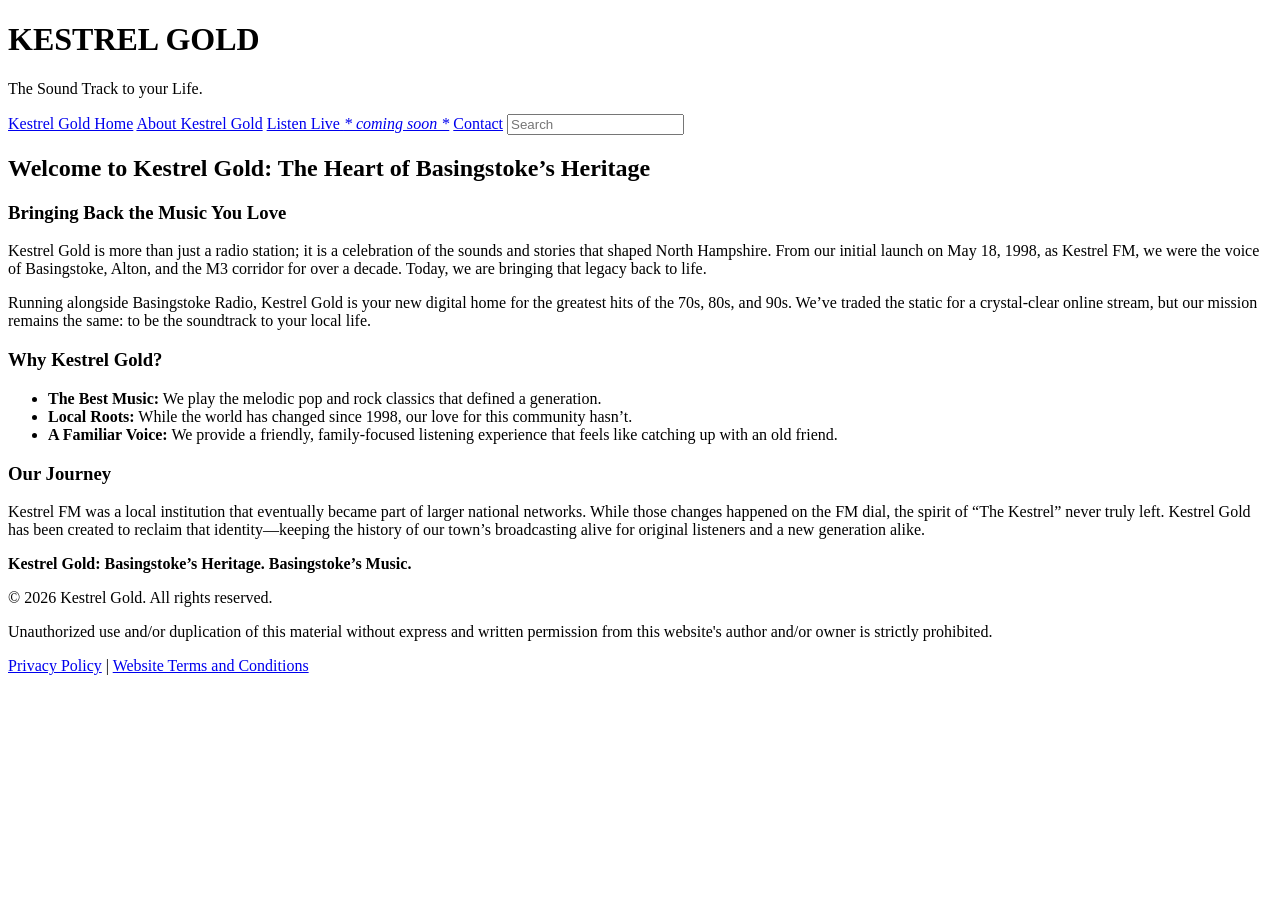
==== index.html @ 13dc3c7e "Add files via upload" ====
<!DOCTYPE html>
<html lang="en">
<head>
<meta charset="UTF-8">
<meta name="viewport" content="width=device-width, initial-scale=1.0">
<title>Kestrel Gold – Home</title>
<link rel="stylesheet" href="css/style.css">
</head>

<body>
<header class="header">
  <h1>KESTREL GOLD</h1>
  <p>The Sound Track to your Life.</p>
</header>

<nav class="nav">
  <a href="index.html">Kestrel Gold Home</a>
  <a href="about.html">About Kestrel Gold</a>
  <a href="#">Listen Live <em>* coming soon *</em></a>
  <a href="contact.html">Contact</a>
  <input type="text" placeholder="Search" class="search-box">
</nav>

<main class="content">
  <h2>Welcome to Kestrel Gold: The Heart of Basingstoke’s Heritage</h2>

  <h3>Bringing Back the Music You Love</h3>
  <p>Kestrel Gold is more than just a radio station; it is a celebration of the sounds and stories that shaped North Hampshire. From our initial launch on May 18, 1998, as Kestrel FM, we were the voice of Basingstoke, Alton, and the M3 corridor for over a decade. Today, we are bringing that legacy back to life.</p>

  <p>Running alongside Basingstoke Radio, Kestrel Gold is your new digital home for the greatest hits of the 70s, 80s, and 90s. We’ve traded the static for a crystal-clear online stream, but our mission remains the same: to be the soundtrack to your local life.</p>

  <h3>Why Kestrel Gold?</h3>
  <ul>
    <li><strong>The Best Music:</strong> We play the melodic pop and rock classics that defined a generation.</li>
    <li><strong>Local Roots:</strong> While the world has changed since 1998, our love for this community hasn’t.</li>
    <li><strong>A Familiar Voice:</strong> We provide a friendly, family-focused listening experience that feels like catching up with an old friend.</li>
  </ul>

  <h3>Our Journey</h3>
  <p>Kestrel FM was a local institution that eventually became part of larger national networks. While those changes happened on the FM dial, the spirit of “The Kestrel” never truly left. Kestrel Gold has been created to reclaim that identity—keeping the history of our town’s broadcasting alive for original listeners and a new generation alike.</p>

  <p><strong>Kestrel Gold: Basingstoke’s Heritage. Basingstoke’s Music.</strong></p>
</main>

<footer class="footer">
  <p>© 2026 Kestrel Gold. All rights reserved.</p>
  <p>Unauthorized use and/or duplication of this material without express and written permission from this website's author and/or owner is strictly prohibited.</p>
  <p><a href="#">Privacy Policy</a> | <a href="#">Website Terms and Conditions</a></p>
</footer>
</body>
</html>
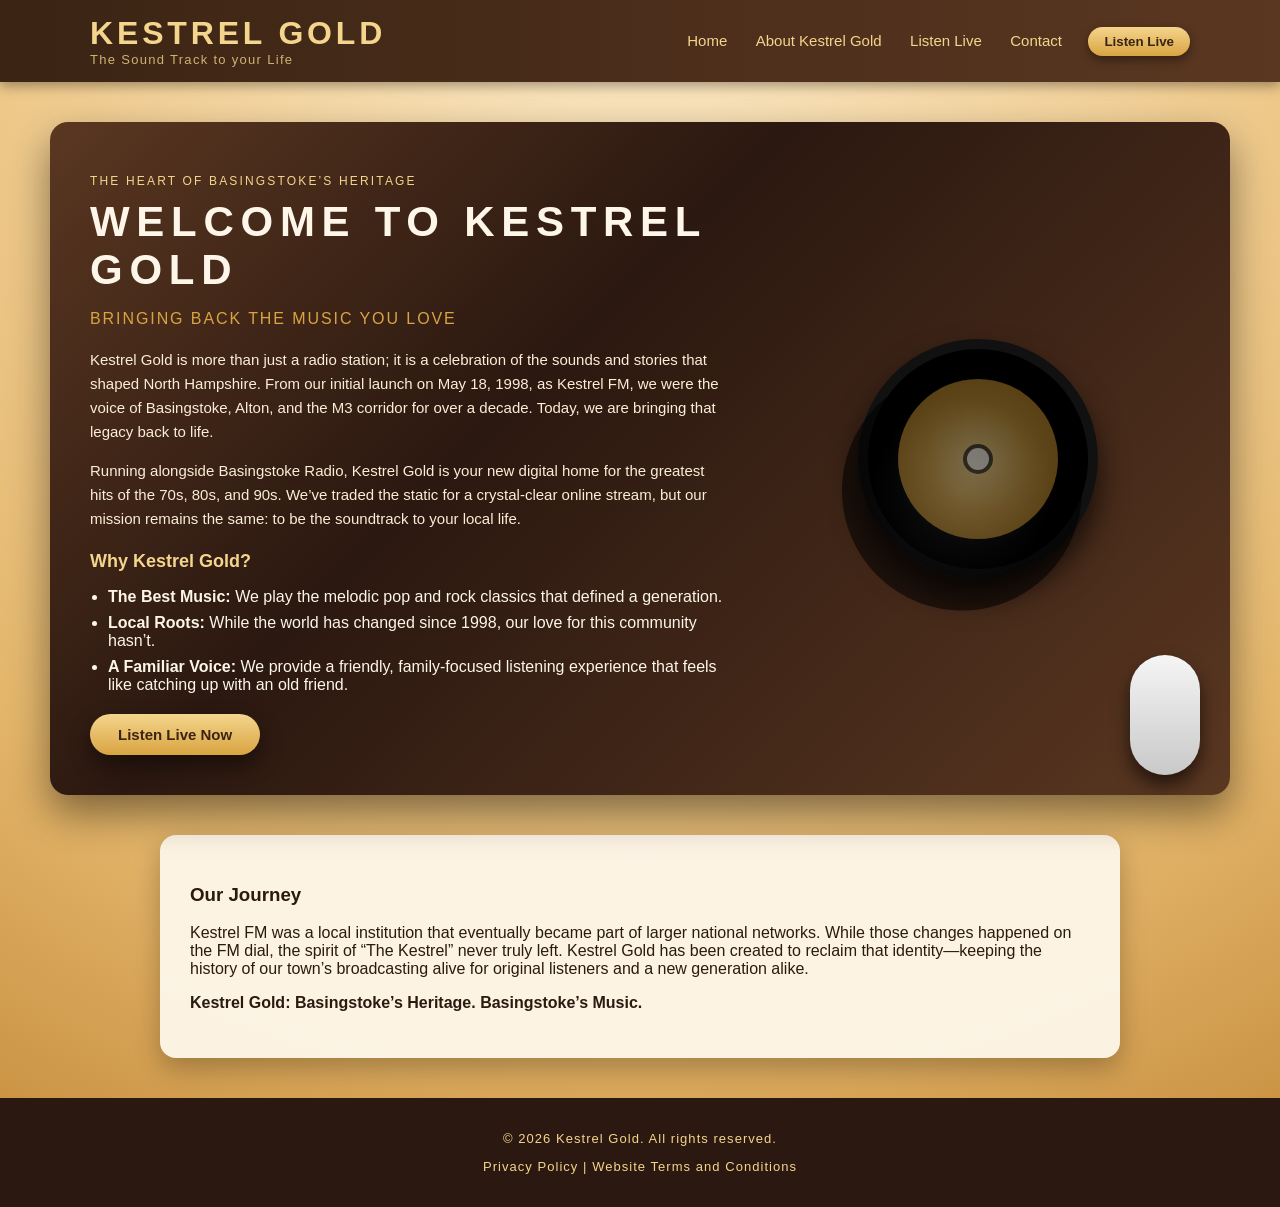
==== commit 1033d55c: "Update index.html" ====
--- a/index.html
+++ b/index.html
@@ -3,49 +3,81 @@
 <head>
 <meta charset="UTF-8">
 <meta name="viewport" content="width=device-width, initial-scale=1.0">
-<title>Kestrel Gold – Home</title>
+<title>Kestrel Gold – The Sound Track to your Life</title>
 <link rel="stylesheet" href="css/style.css">
 </head>
 
 <body>
-<header class="header">
-  <h1>KESTREL GOLD</h1>
-  <p>The Sound Track to your Life.</p>
+
+<header class="kg-header">
+  <div class="kg-header-inner">
+    <div class="kg-brand">
+      <h1>KESTREL GOLD</h1>
+      <p class="tagline">The Sound Track to your Life</p>
+    </div>
+
+    <nav class="kg-nav">
+      <a href="index.html">Home</a>
+      <a href="about.html">About Kestrel Gold</a>
+      <a href="#">Listen Live</a>
+      <a href="contact.html">Contact</a>
+      <button class="listen-btn">Listen Live</button>
+    </nav>
+  </div>
 </header>
 
-<nav class="nav">
-  <a href="index.html">Kestrel Gold Home</a>
-  <a href="about.html">About Kestrel Gold</a>
-  <a href="#">Listen Live <em>* coming soon *</em></a>
-  <a href="contact.html">Contact</a>
-  <input type="text" placeholder="Search" class="search-box">
-</nav>
+<section class="hero">
+  <div class="hero-left">
+    <p class="hero-kicker">The Heart of Basingstoke’s Heritage</p>
+    <h2 class="hero-title">Welcome to Kestrel Gold</h2>
+    <p class="hero-subtitle">Bringing Back the Music You Love</p>
 
-<main class="content">
-  <h2>Welcome to Kestrel Gold: The Heart of Basingstoke’s Heritage</h2>
+    <p class="hero-text">
+      Kestrel Gold is more than just a radio station; it is a celebration of the sounds and stories
+      that shaped North Hampshire. From our initial launch on May 18, 1998, as Kestrel FM, we were the
+      voice of Basingstoke, Alton, and the M3 corridor for over a decade. Today, we are bringing that
+      legacy back to life.
+    </p>
 
-  <h3>Bringing Back the Music You Love</h3>
-  <p>Kestrel Gold is more than just a radio station; it is a celebration of the sounds and stories that shaped North Hampshire. From our initial launch on May 18, 1998, as Kestrel FM, we were the voice of Basingstoke, Alton, and the M3 corridor for over a decade. Today, we are bringing that legacy back to life.</p>
+    <p class="hero-text">
+      Running alongside Basingstoke Radio, Kestrel Gold is your new digital home for the greatest hits
+      of the 70s, 80s, and 90s. We’ve traded the static for a crystal-clear online stream, but our
+      mission remains the same: to be the soundtrack to your local life.
+    </p>
 
-  <p>Running alongside Basingstoke Radio, Kestrel Gold is your new digital home for the greatest hits of the 70s, 80s, and 90s. We’ve traded the static for a crystal-clear online stream, but our mission remains the same: to be the soundtrack to your local life.</p>
+    <h3 class="hero-section-title">Why Kestrel Gold?</h3>
+    <ul class="hero-list">
+      <li><strong>The Best Music:</strong> We play the melodic pop and rock classics that defined a generation.</li>
+      <li><strong>Local Roots:</strong> While the world has changed since 1998, our love for this community hasn’t.</li>
+      <li><strong>A Familiar Voice:</strong> We provide a friendly, family-focused listening experience that feels like catching up with an old friend.</li>
+    </ul>
 
-  <h3>Why Kestrel Gold?</h3>
-  <ul>
-    <li><strong>The Best Music:</strong> We play the melodic pop and rock classics that defined a generation.</li>
-    <li><strong>Local Roots:</strong> While the world has changed since 1998, our love for this community hasn’t.</li>
-    <li><strong>A Familiar Voice:</strong> We provide a friendly, family-focused listening experience that feels like catching up with an old friend.</li>
-  </ul>
+    <button class="hero-listen">Listen Live Now</button>
+  </div>
 
+  <div class="hero-right">
+    <div class="vinyl"></div>
+    <div class="vinyl-back"></div>
+    <div class="mic"></div>
+  </div>
+</section>
+
+<section class="content-section">
   <h3>Our Journey</h3>
-  <p>Kestrel FM was a local institution that eventually became part of larger national networks. While those changes happened on the FM dial, the spirit of “The Kestrel” never truly left. Kestrel Gold has been created to reclaim that identity—keeping the history of our town’s broadcasting alive for original listeners and a new generation alike.</p>
+  <p>
+    Kestrel FM was a local institution that eventually became part of larger national networks.
+    While those changes happened on the FM dial, the spirit of “The Kestrel” never truly left.
+    Kestrel Gold has been created to reclaim that identity—keeping the history of our town’s
+    broadcasting alive for original listeners and a new generation alike.
+  </p>
 
   <p><strong>Kestrel Gold: Basingstoke’s Heritage. Basingstoke’s Music.</strong></p>
-</main>
+</section>
 
-<footer class="footer">
+<footer class="kg-footer">
   <p>© 2026 Kestrel Gold. All rights reserved.</p>
-  <p>Unauthorized use and/or duplication of this material without express and written permission from this website's author and/or owner is strictly prohibited.</p>
   <p><a href="#">Privacy Policy</a> | <a href="#">Website Terms and Conditions</a></p>
 </footer>
+
 </body>
 </html>
--- a/css/style.css
+++ b/css/style.css
@@ -0,0 +1,246 @@
+/* --------------------------------------------------
+   GLOBAL
+-------------------------------------------------- */
+body {
+  margin: 0;
+  font-family: "Segoe UI", Arial, sans-serif;
+  background: radial-gradient(circle at top, #fbe7c3 0, #f3d29a 35%, #e3b56a 70%, #c48a3a 100%);
+  color: #2b1a10;
+}
+
+/* --------------------------------------------------
+   HEADER + NAV
+-------------------------------------------------- */
+.kg-header {
+  background: linear-gradient(to right, #3b2414, #5a3721);
+  color: #f4d58d;
+  padding: 15px 0;
+  box-shadow: 0 4px 12px rgba(0,0,0,0.35);
+}
+
+.kg-header-inner {
+  max-width: 1100px;
+  margin: 0 auto;
+  padding: 0 20px;
+  display: flex;
+  justify-content: space-between;
+  align-items: center;
+}
+
+.kg-brand h1 {
+  margin: 0;
+  font-size: 32px;
+  letter-spacing: 0.12em;
+}
+
+.kg-brand .tagline {
+  margin: 0;
+  font-size: 13px;
+  opacity: 0.8;
+  letter-spacing: 0.1em;
+}
+
+.kg-nav a {
+  color: #f4d58d;
+  margin: 0 12px;
+  text-decoration: none;
+  font-size: 15px;
+  position: relative;
+}
+
+.kg-nav a::after {
+  content: "";
+  position: absolute;
+  bottom: -3px;
+  left: 0;
+  width: 0;
+  height: 2px;
+  background: #d9a441;
+  transition: width 0.2s ease-out;
+}
+
+.kg-nav a:hover::after {
+  width: 100%;
+}
+
+.listen-btn {
+  background: linear-gradient(to bottom, #f4d58d, #d9a441);
+  border: none;
+  padding: 7px 16px;
+  border-radius: 999px;
+  font-weight: bold;
+  cursor: pointer;
+  color: #3b2414;
+  margin-left: 10px;
+  box-shadow: 0 4px 10px rgba(0,0,0,0.4);
+}
+
+/* --------------------------------------------------
+   HERO SECTION
+-------------------------------------------------- */
+.hero {
+  max-width: 1100px;
+  margin: 40px auto;
+  background: linear-gradient(135deg, #5a3721 0, #2b1810 40%, #5a3721 100%);
+  border-radius: 18px;
+  padding: 40px;
+  color: #fdf6e9;
+  display: grid;
+  grid-template-columns: 3fr 2fr;
+  gap: 40px;
+  box-shadow: 0 18px 40px rgba(0,0,0,0.45);
+  position: relative;
+  overflow: hidden;
+}
+
+.hero-kicker {
+  text-transform: uppercase;
+  letter-spacing: 0.18em;
+  font-size: 12px;
+  color: #f4d58d;
+  margin-bottom: 10px;
+}
+
+.hero-title {
+  font-size: 42px;
+  text-transform: uppercase;
+  letter-spacing: 0.16em;
+  margin: 0 0 5px;
+}
+
+.hero-subtitle {
+  font-size: 16px;
+  letter-spacing: 0.12em;
+  text-transform: uppercase;
+  color: #d9a441;
+  margin-bottom: 20px;
+}
+
+.hero-text {
+  font-size: 15px;
+  line-height: 1.6;
+  margin-bottom: 15px;
+  color: #fbeed6;
+}
+
+.hero-section-title {
+  font-size: 18px;
+  margin-top: 20px;
+  margin-bottom: 10px;
+  color: #f4d58d;
+}
+
+.hero-list {
+  padding-left: 18px;
+  margin-bottom: 20px;
+}
+
+.hero-list li {
+  margin-bottom: 8px;
+}
+
+.hero-listen {
+  background: linear-gradient(to bottom, #f4d58d, #d9a441);
+  border: none;
+  padding: 12px 28px;
+  border-radius: 999px;
+  font-weight: bold;
+  cursor: pointer;
+  color: #3b2414;
+  font-size: 15px;
+  box-shadow: 0 10px 22px rgba(0,0,0,0.45);
+}
+
+/* --------------------------------------------------
+   HERO RIGHT SIDE (VINYL + MIC)
+-------------------------------------------------- */
+.hero-right {
+  position: relative;
+  display: flex;
+  justify-content: center;
+  align-items: center;
+}
+
+/* Vinyl record */
+.vinyl {
+  width: 220px;
+  height: 220px;
+  border-radius: 50%;
+  background: radial-gradient(circle, #333 0, #000 55%, #000 100%);
+  border: 10px solid #111;
+  position: absolute;
+  box-shadow: 0 18px 30px rgba(0,0,0,0.7);
+}
+
+.vinyl::before {
+  content: "";
+  position: absolute;
+  inset: 30px;
+  border-radius: 50%;
+  background: radial-gradient(circle, #f4d58d 0, #d9a441 45%, #b37a1f 100%);
+}
+
+.vinyl::after {
+  content: "";
+  position: absolute;
+  inset: 50%;
+  width: 22px;
+  height: 22px;
+  transform: translate(-50%, -50%);
+  border-radius: 50%;
+  background: #fdf6e9;
+  box-shadow: 0 0 0 4px rgba(0,0,0,0.7);
+}
+
+/* Back vinyl (offset) */
+.vinyl-back {
+  width: 220px;
+  height: 220px;
+  border-radius: 50%;
+  background: radial-gradient(circle, #222 0, #000 60%);
+  border: 10px solid #000;
+  position: absolute;
+  transform: rotate(-18deg) translate(-25px, 25px);
+  opacity: 0.55;
+}
+
+/* Microphone */
+.mic {
+  width: 70px;
+  height: 120px;
+  background: linear-gradient(to bottom, #f5f5f5, #c9c9c9);
+  border-radius: 40px;
+  position: absolute;
+  bottom: -20px;
+  right: -10px;
+  box-shadow: 0 10px 18px rgba(0,0,0,0.6);
+}
+
+/* --------------------------------------------------
+   CONTENT SECTION
+-------------------------------------------------- */
+.content-section {
+  max-width: 900px;
+  margin: 40px auto;
+  background: rgba(253, 246, 233, 0.96);
+  padding: 30px;
+  border-radius: 16px;
+  box-shadow: 0 10px 26px rgba(0,0,0,0.25);
+}
+
+/* --------------------------------------------------
+   FOOTER
+-------------------------------------------------- */
+.kg-footer {
+  background: #2b1810;
+  color: #f4d58d;
+  text-align: center;
+  padding: 20px;
+  font-size: 13px;
+  letter-spacing: 0.08em;
+}
+
+.kg-footer a {
+  color: #f4d58d;
+  text-decoration: none;
+}
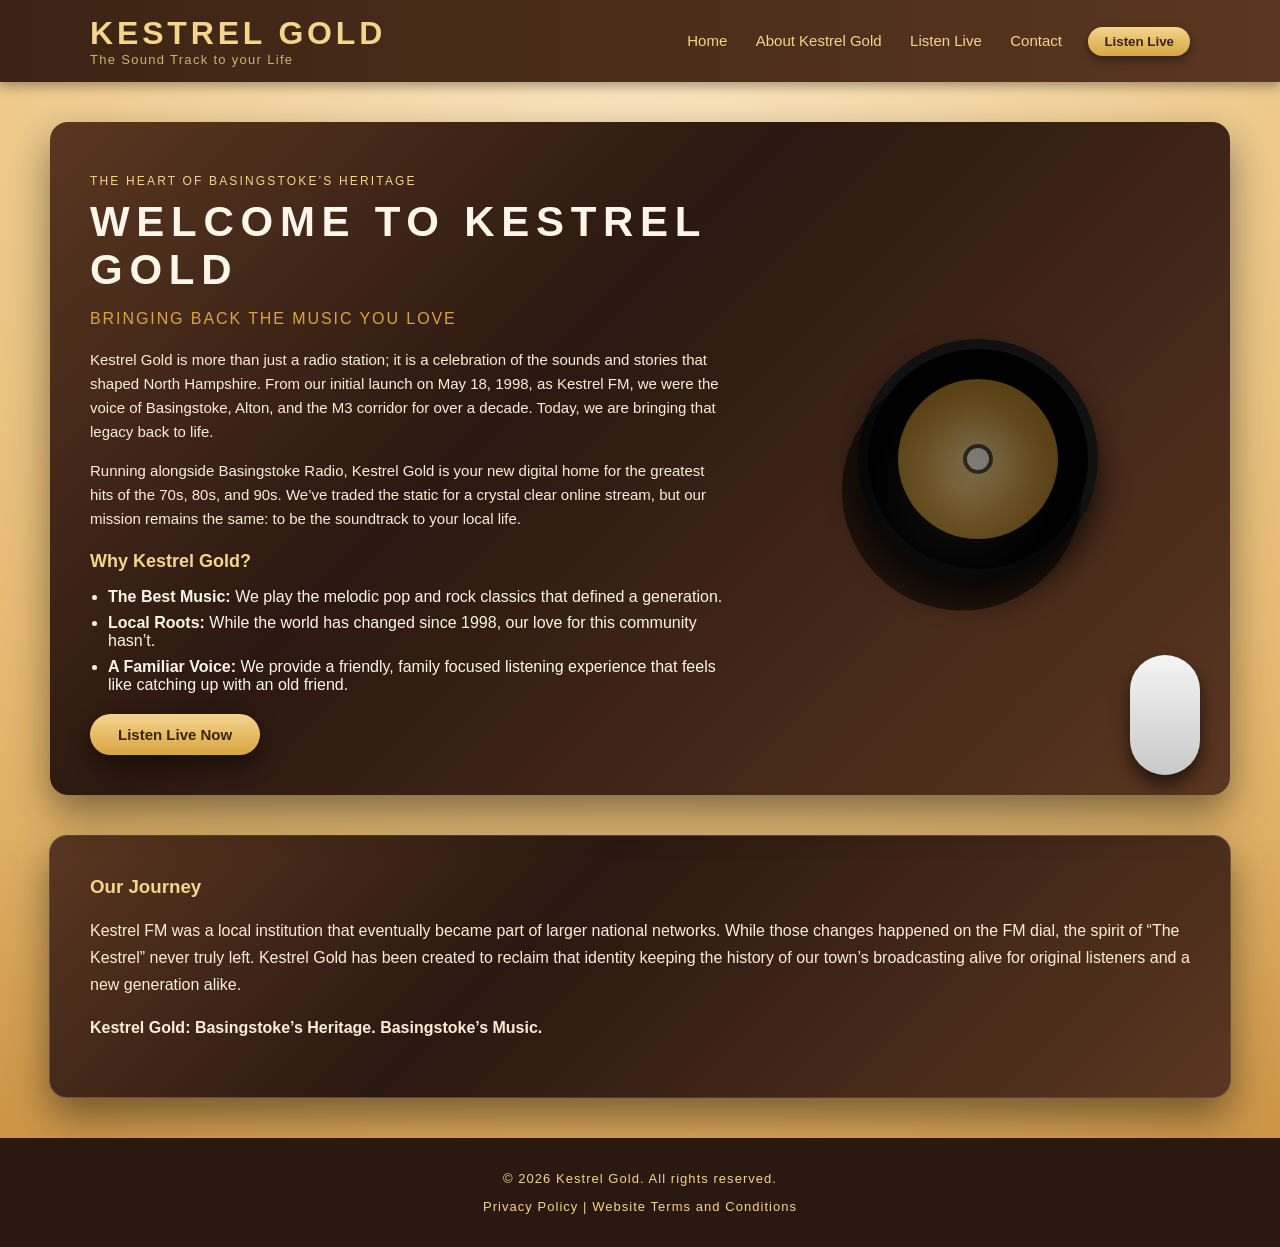
==== commit 160ad80f: "Update index.html" ====
--- a/index.html
+++ b/index.html
@@ -41,7 +41,7 @@
 
     <p class="hero-text">
       Running alongside Basingstoke Radio, Kestrel Gold is your new digital home for the greatest hits
-      of the 70s, 80s, and 90s. We’ve traded the static for a crystal-clear online stream, but our
+      of the 70s, 80s, and 90s. We’ve traded the static for a crystal clear online stream, but our
       mission remains the same: to be the soundtrack to your local life.
     </p>
 
@@ -49,7 +49,7 @@
     <ul class="hero-list">
       <li><strong>The Best Music:</strong> We play the melodic pop and rock classics that defined a generation.</li>
       <li><strong>Local Roots:</strong> While the world has changed since 1998, our love for this community hasn’t.</li>
-      <li><strong>A Familiar Voice:</strong> We provide a friendly, family-focused listening experience that feels like catching up with an old friend.</li>
+      <li><strong>A Familiar Voice:</strong> We provide a friendly, family focused listening experience that feels like catching up with an old friend.</li>
     </ul>
 
     <button class="hero-listen">Listen Live Now</button>
@@ -67,7 +67,7 @@
   <p>
     Kestrel FM was a local institution that eventually became part of larger national networks.
     While those changes happened on the FM dial, the spirit of “The Kestrel” never truly left.
-    Kestrel Gold has been created to reclaim that identity—keeping the history of our town’s
+    Kestrel Gold has been created to reclaim that identity keeping the history of our town’s
     broadcasting alive for original listeners and a new generation alike.
   </p>
 
--- a/css/style.css
+++ b/css/style.css
@@ -6,6 +6,11 @@
   font-family: "Segoe UI", Arial, sans-serif;
   background: radial-gradient(circle at top, #fbe7c3 0, #f3d29a 35%, #e3b56a 70%, #c48a3a 100%);
   color: #2b1a10;
+}
+
+a {
+  color: inherit;
+  text-decoration: none;
 }
 
 /* --------------------------------------------------
@@ -76,7 +81,7 @@
 }
 
 /* --------------------------------------------------
-   HERO SECTION
+   HERO SECTION (Homepage only)
 -------------------------------------------------- */
 .hero {
   max-width: 1100px;
@@ -152,7 +157,7 @@
 }
 
 /* --------------------------------------------------
-   HERO RIGHT SIDE (VINYL + MIC)
+   HERO RIGHT SIDE (Vinyl + Mic)
 -------------------------------------------------- */
 .hero-right {
   position: relative;
@@ -192,7 +197,7 @@
   box-shadow: 0 0 0 4px rgba(0,0,0,0.7);
 }
 
-/* Back vinyl (offset) */
+/* Back vinyl */
 .vinyl-back {
   width: 220px;
   height: 220px;
@@ -217,15 +222,34 @@
 }
 
 /* --------------------------------------------------
-   CONTENT SECTION
+   CONTENT SECTION (All other pages)
 -------------------------------------------------- */
 .content-section {
-  max-width: 900px;
+  max-width: 1100px;
   margin: 40px auto;
-  background: rgba(253, 246, 233, 0.96);
-  padding: 30px;
-  border-radius: 16px;
-  box-shadow: 0 10px 26px rgba(0,0,0,0.25);
+  background: linear-gradient(135deg, #5a3721 0, #2b1810 40%, #5a3721 100%);
+  padding: 40px;
+  border-radius: 18px;
+  box-shadow: 0 18px 40px rgba(0,0,0,0.45);
+  color: #fdf6e9;
+  border: 1px solid rgba(255,255,255,0.15);
+}
+
+.content-section h2,
+.content-section h3 {
+  color: #f4d58d;
+  margin-top: 0;
+}
+
+.content-section p,
+.content-section li {
+  color: #fbeed6;
+  line-height: 1.7;
+  font-size: 1rem;
+}
+
+.content-section ul {
+  padding-left: 20px;
 }
 
 /* --------------------------------------------------
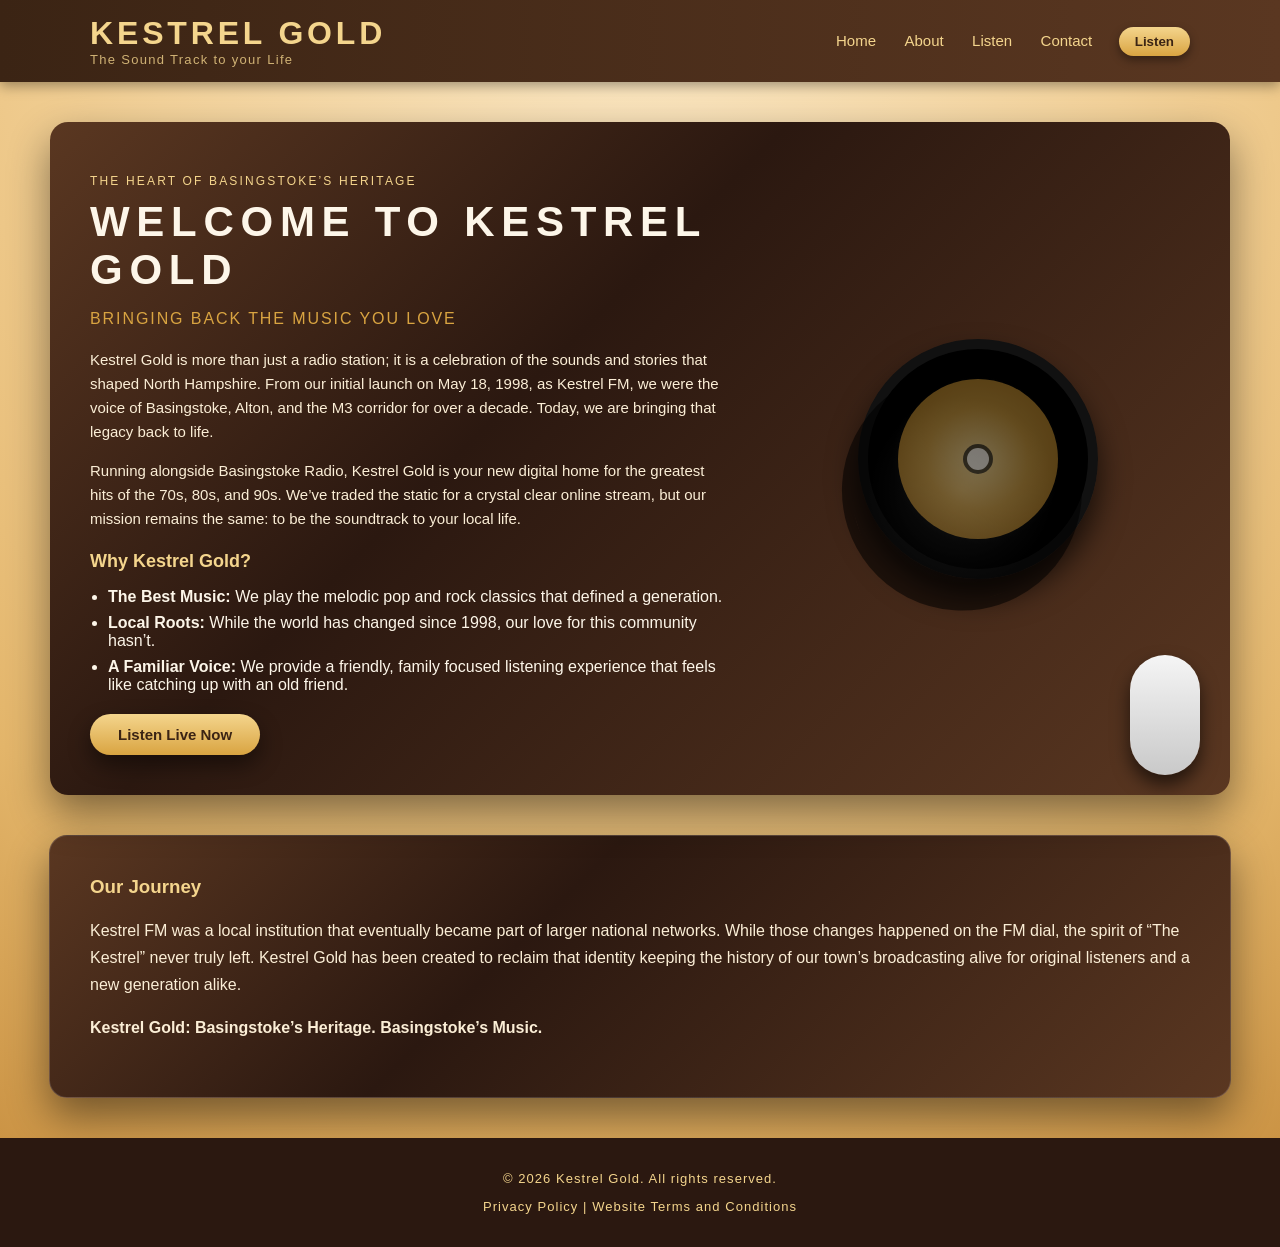
==== commit 5591cec3: "Update index.html" ====
--- a/index.html
+++ b/index.html
@@ -18,10 +18,10 @@
 
     <nav class="kg-nav">
       <a href="index.html">Home</a>
-      <a href="about.html">About Kestrel Gold</a>
-      <a href="#">Listen Live</a>
+      <a href="about.html">About</a>
+      <a href="#">Listen</a>
       <a href="contact.html">Contact</a>
-      <button class="listen-btn">Listen Live</button>
+      <button class="listen-btn">Listen</button>
     </nav>
   </div>
 </header>
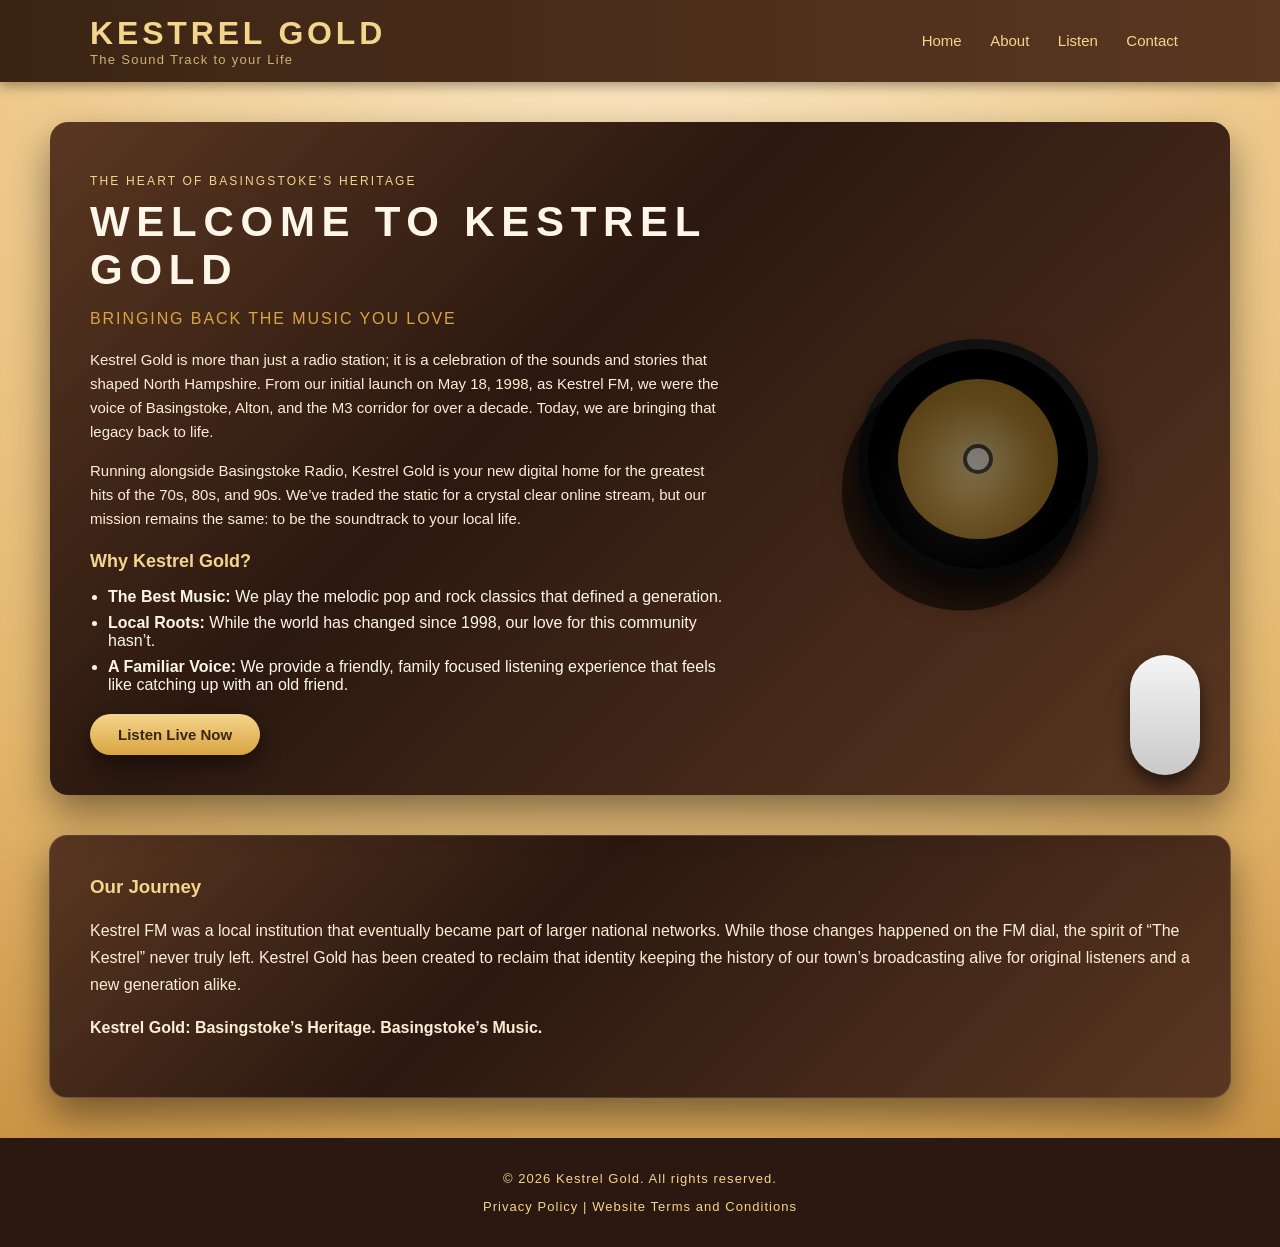
==== commit 03cee898: "Update index.html" ====
--- a/index.html
+++ b/index.html
@@ -21,7 +21,6 @@
       <a href="about.html">About</a>
       <a href="#">Listen</a>
       <a href="contact.html">Contact</a>
-      <button class="listen-btn">Listen</button>
     </nav>
   </div>
 </header>
